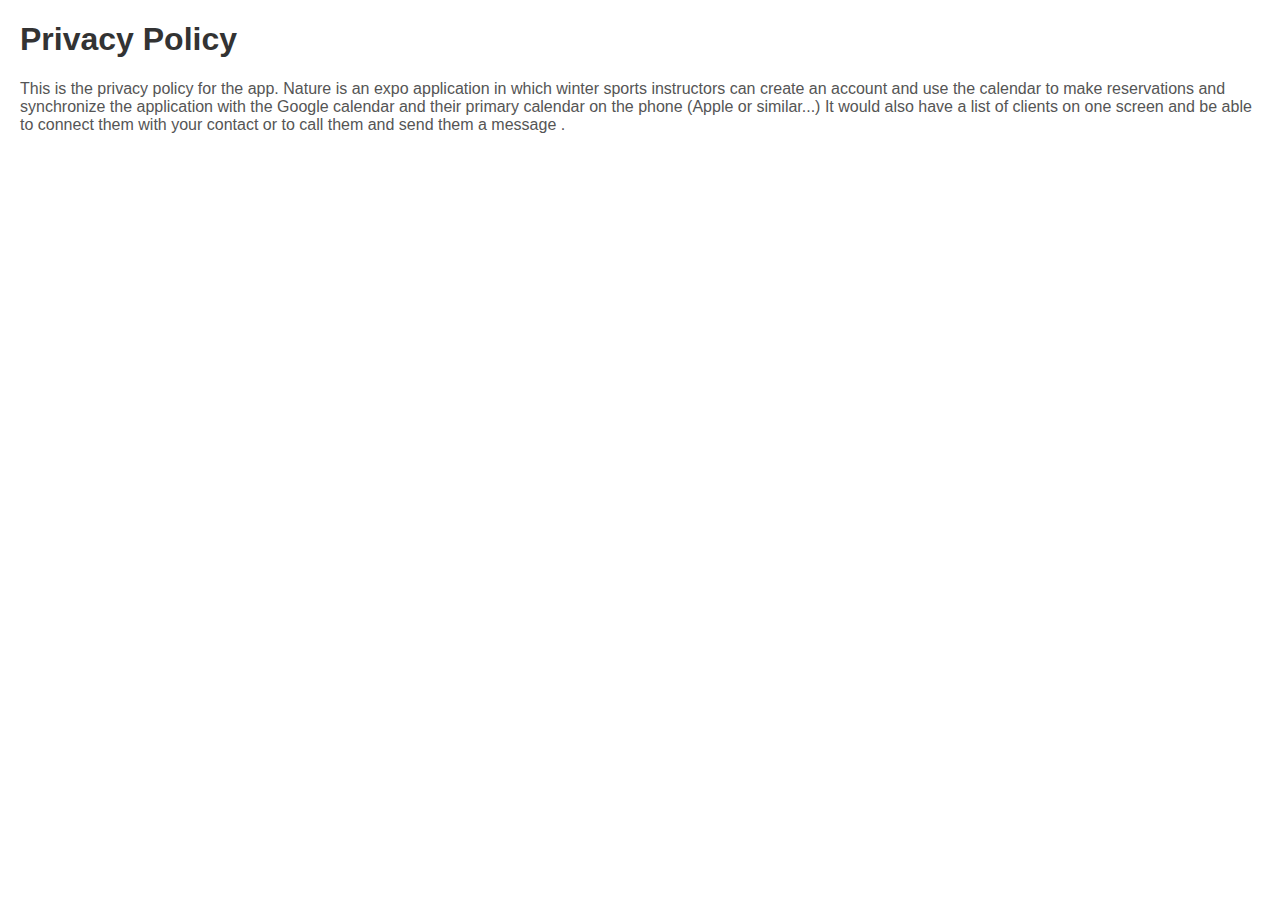
==== index.html @ b784d243 "first commit" ====
<!DOCTYPE html>
<html lang="en">
<head>
  <meta charset="UTF-8">
  <meta name="viewport" content="width=device-width, initial-scale=1.0">
  <title>Privacy Policy</title>
  <link rel="stylesheet" href="style.css">
</head>
<body>
  <h1>Privacy Policy</h1>
  <p>This is the privacy policy for the app. Nature is an expo application in which winter sports instructors can create an account and use the calendar to make reservations and synchronize the application with the Google calendar and their primary calendar on the phone (Apple or similar...) It would also have a list of clients on one screen and be able to connect them with your contact or to call them and send them a message .</p>
</body>
</html>
---- style.css ----
body {
    font-family: Arial, sans-serif;
    margin: 20px;
  }
  h1 {
    color: #333;
  }
  p {
    color: #555;
  }
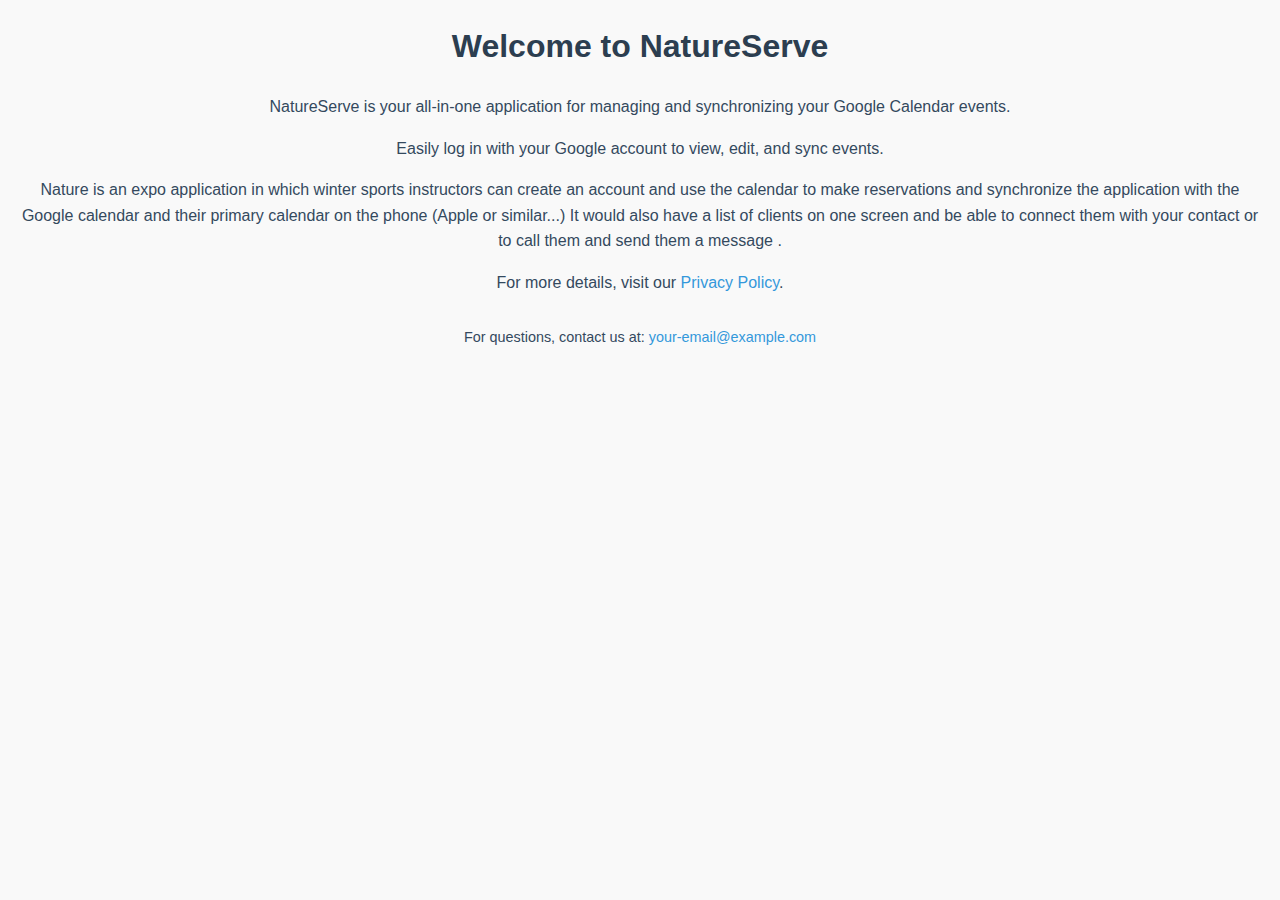
==== commit 4ee3114c: "Update index.html" ====
--- a/index.html
+++ b/index.html
@@ -1,13 +1,52 @@
+
 <!DOCTYPE html>
 <html lang="en">
 <head>
   <meta charset="UTF-8">
   <meta name="viewport" content="width=device-width, initial-scale=1.0">
-  <title>Privacy Policy</title>
-  <link rel="stylesheet" href="style.css">
+  <title>NatureServe - Home</title>
+  <style>
+    body {
+      font-family: Arial, sans-serif;
+      line-height: 1.6;
+      margin: 20px;
+      text-align: center;
+      background-color: #f9f9f9;
+    }
+    h1 {
+      color: #2c3e50;
+    }
+    p {
+      color: #34495e;
+    }
+    a {
+      color: #3498db;
+      text-decoration: none;
+    }
+    a:hover {
+      text-decoration: underline;
+    }
+    .footer {
+      margin-top: 30px;
+      font-size: 0.9em;
+      color: #7f8c8d;
+    }
+  </style>
 </head>
 <body>
-  <h1>Privacy Policy</h1>
-  <p>This is the privacy policy for the app. Nature is an expo application in which winter sports instructors can create an account and use the calendar to make reservations and synchronize the application with the Google calendar and their primary calendar on the phone (Apple or similar...) It would also have a list of clients on one screen and be able to connect them with your contact or to call them and send them a message .</p>
+  <h1>Welcome to NatureServe</h1>
+  <p>
+    NatureServe is your all-in-one application for managing and synchronizing your Google Calendar events.
+  </p>
+  <p>
+    Easily log in with your Google account to view, edit, and sync events.
+  </p>
+    <p> Nature is an expo application in which winter sports instructors can create an account and use the calendar to make reservations and synchronize the application with the Google calendar and their primary calendar on the phone (Apple or similar...) It would also have a list of clients on one screen and be able to connect them with your contact or to call them and send them a message .</p>
+  <p>
+    For more details, visit our <a href="privacy-policy.html">Privacy Policy</a>.
+  </p>
+  <div class="footer">
+    <p>For questions, contact us at: <a href="mailto:your-email@example.com">your-email@example.com</a></p>
+  </div>
 </body>
 </html>
